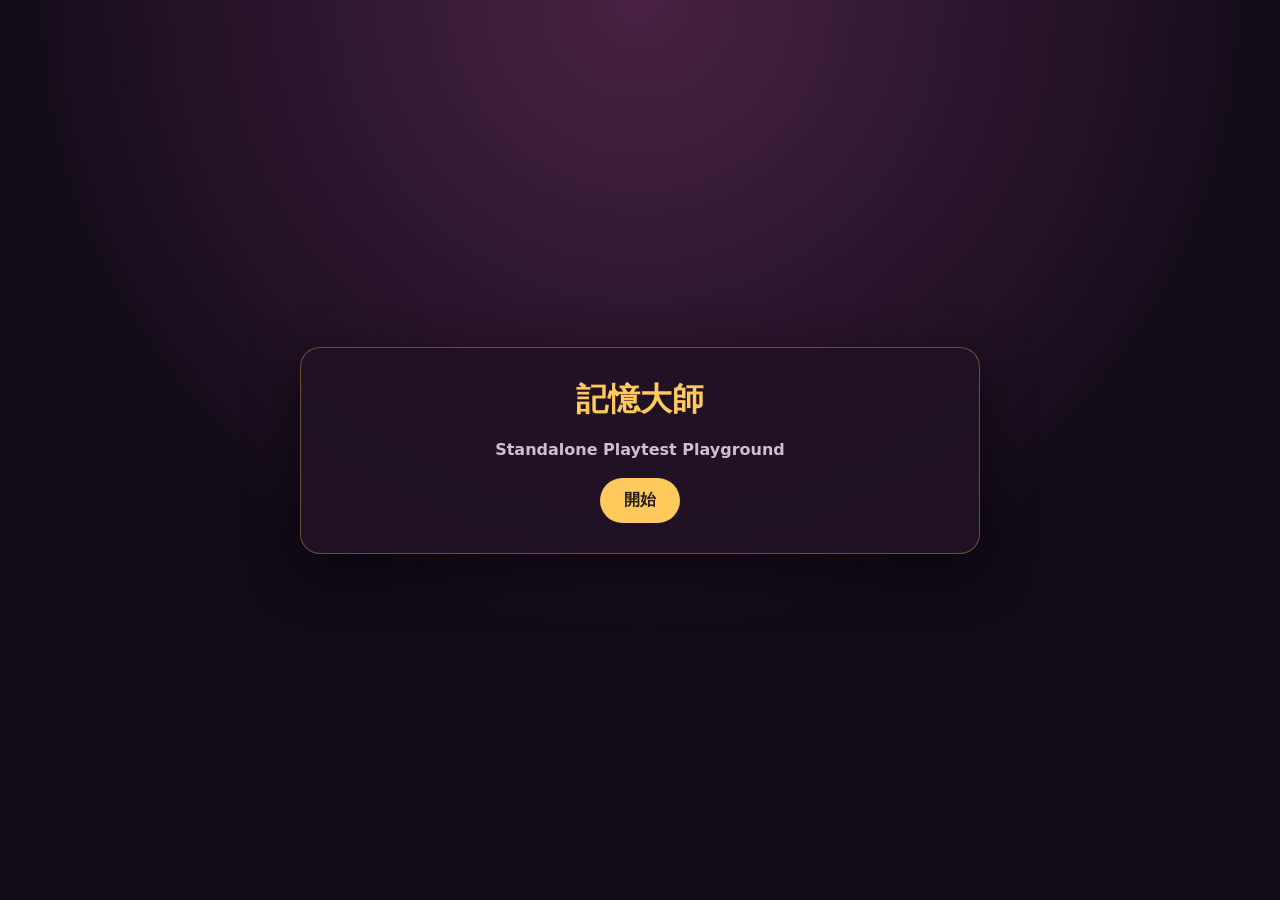
==== minigames/memory-master.html @ 8f2a47fe "Modularize mini-game development workflow" ====
<!doctype html>
<html lang="zh-Hant">
<head>
  <meta charset="UTF-8">
  <meta name="viewport" content="width=device-width, initial-scale=1">
  <title>記憶大師 Playground</title>
  <link rel="stylesheet" href="memory-master.css">
</head>
<body class="memory-master-playground">
  <main class="memory-master-playground-shell">
    <h1>記憶大師</h1>
    <p id="playground-meta" class="memory-master-playground-meta">Standalone Playtest Playground</p>
    <div id="memory-master-stage" class="memory-master-playground-stage"></div>
    <p id="playground-result" class="memory-master-playground-result" aria-live="polite"></p>
    <button id="playground-action" type="button">開始</button>
  </main>
  <script src="memory-master.js"></script>
  <script>
    const stage = document.querySelector("#memory-master-stage");
    const meta = document.querySelector("#playground-meta");
    const result = document.querySelector("#playground-result");
    const action = document.querySelector("#playground-action");
    let controller = null;

    function startPlaygroundRound() {
      controller?.destroy();
      result.textContent = "";
      action.hidden = true;
      controller = MemoryMaster.start({
        container: stage,
        onComplete(outcome) {
          result.textContent = outcome.success ? "SUCCESS" : "FAILURE";
          action.textContent = "再玩一次";
          action.hidden = false;
        }
      });
      const language = controller.round.language;
      meta.textContent = language === "zh" ? `本次主題：${controller.round.themeName}` : `Theme: ${controller.round.themeName}`;
    }

    action.addEventListener("click", startPlaygroundRound);
  </script>
</body>
</html>
---- minigames/memory-master.css ----
.memory-master{display:grid;gap:12px}.memory-master-prompt{min-height:2em;margin:0;color:var(--gold);font-size:clamp(1rem,3vw,1.35rem);font-weight:900}.memory-question{display:grid;justify-items:center;gap:2px;color:var(--cream)}.memory-question-prompt{margin:0;color:var(--muted);font-size:clamp(.78rem,2.3vw,1rem);font-weight:800}.memory-question-emoji{font-size:clamp(4rem,10vw,5rem);line-height:1}.memory-question-name{max-width:100%;color:var(--gold);font-size:clamp(1rem,3vw,1.35rem);font-weight:950;line-height:1.1;overflow-wrap:anywhere}.memory-master-grid{display:grid;grid-template-columns:repeat(4,minmax(0,1fr));gap:9px}.memory-master-card{display:flex;min-width:0;aspect-ratio:1/1.05;flex-direction:column;align-items:center;justify-content:center;gap:5px;padding:7px;border:2px solid #ffc95c66;border-radius:13px;color:var(--cream);background:linear-gradient(145deg,#4b2546,#25152b);box-shadow:0 5px 13px #0005;cursor:pointer;touch-action:manipulation}.memory-master-card.face-up{color:#271b17;background:linear-gradient(145deg,#fffdf4,#e7d5b5)}.memory-master-card span:not(.memory-card-back){font-size:clamp(2.25rem,7vw,4rem);line-height:1}.memory-master-card b{max-width:100%;font-size:clamp(.66rem,2vw,.94rem);line-height:1.15;overflow-wrap:anywhere}.memory-card-back{font-size:clamp(2rem,7vw,3.6rem);font-weight:950}.memory-master-card.correct{border-color:#72ffbd;box-shadow:0 0 22px #43e59b99}.memory-master-card.wrong{border-color:#ff7379;box-shadow:0 0 22px #e8495099}.memory-master-card.target{border-color:var(--gold);box-shadow:0 0 22px #ffc95caa}.memory-master-card:disabled{cursor:default;opacity:1}
@media(max-width:759px){.memory-master{gap:6px}.memory-question{gap:0}.memory-question-emoji{font-size:clamp(3.6rem,15vw,4.35rem)}.memory-question-name{font-size:clamp(.92rem,4vw,1.15rem)}.memory-master-grid{gap:5px}.memory-master-card{padding:4px;border-radius:9px}.memory-master-card span:not(.memory-card-back){font-size:clamp(1.9rem,10vw,2.8rem)}.memory-master-card b{font-size:clamp(.6rem,2.8vw,.78rem)}}

.memory-master-playground{--gold:#ffc95c;--cream:#fff7df;--muted:#cdbfcf;min-height:100dvh;margin:0;display:grid;place-items:center;padding:16px;box-sizing:border-box;color:var(--cream);background:radial-gradient(circle at top,#492244,#120b18 58%);font-family:system-ui,-apple-system,"Segoe UI",sans-serif}.memory-master-playground-shell{width:min(680px,100%);padding:clamp(18px,4vw,30px);box-sizing:border-box;border:1px solid #ffc95c55;border-radius:20px;background:#211225ee;box-shadow:0 18px 50px #0008;text-align:center}.memory-master-playground h1{margin:0 0 18px;color:var(--gold)}.memory-master-playground-meta{min-height:1.5em;margin:0 0 12px;color:var(--muted);font-weight:800}.memory-master-playground button:not(.memory-master-card){padding:12px 24px;border:0;border-radius:999px;color:#271b17;background:var(--gold);font:inherit;font-weight:900;cursor:pointer}.memory-master-playground-stage:empty{display:none}.memory-master-playground-stage:not(:empty){margin:16px 0}.memory-master-playground-result{margin:14px 0;color:var(--gold);font-size:1.35rem;font-weight:950}
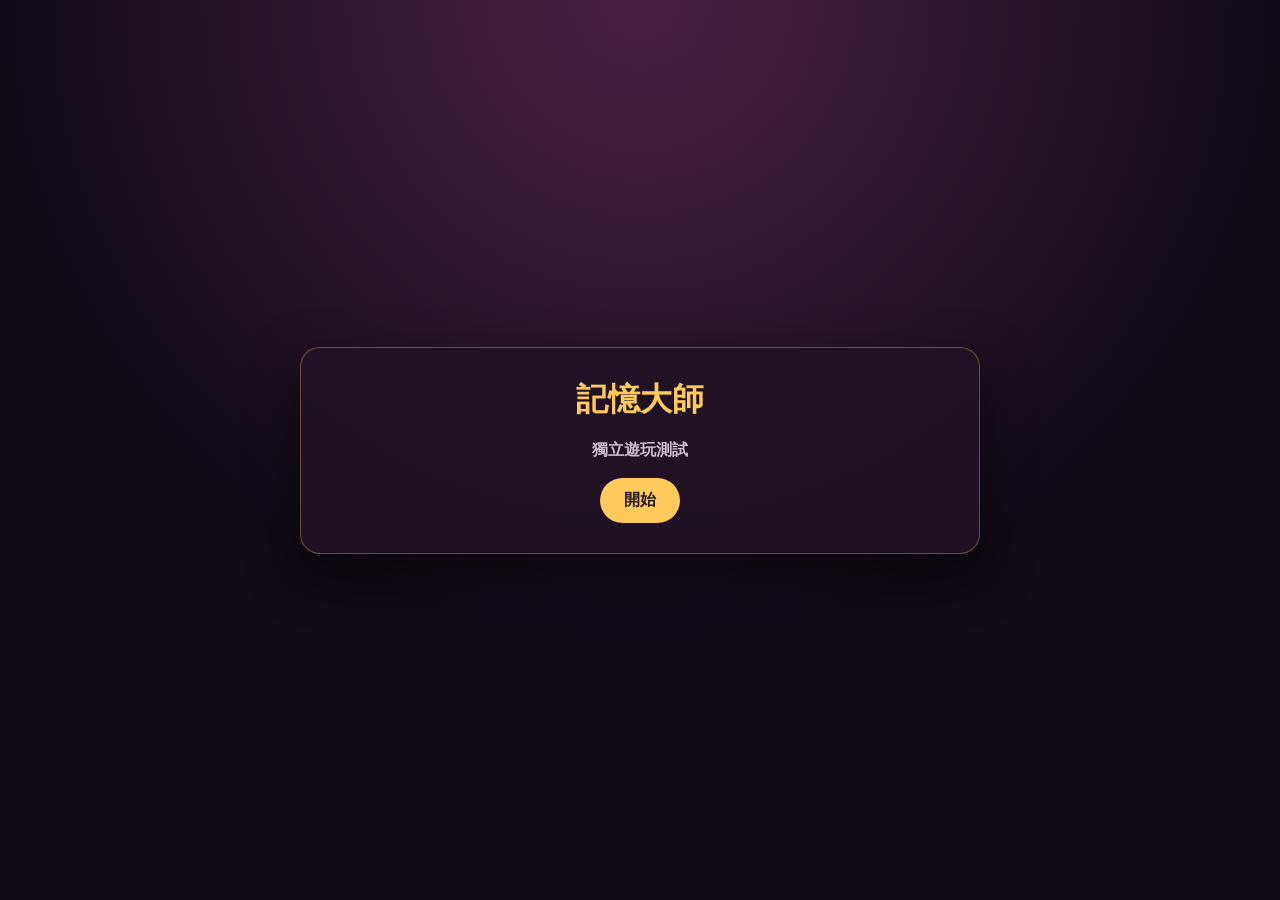
==== commit 06a366f8: "Complete advanced mode gameplay expansion" ====
--- a/minigames/memory-master.html
+++ b/minigames/memory-master.html
@@ -9,7 +9,7 @@
 <body class="memory-master-playground">
   <main class="memory-master-playground-shell">
     <h1>記憶大師</h1>
-    <p id="playground-meta" class="memory-master-playground-meta">Standalone Playtest Playground</p>
+    <p id="playground-meta" class="memory-master-playground-meta">獨立遊玩測試</p>
     <div id="memory-master-stage" class="memory-master-playground-stage"></div>
     <p id="playground-result" class="memory-master-playground-result" aria-live="polite"></p>
     <button id="playground-action" type="button">開始</button>
@@ -29,13 +29,13 @@
       controller = MemoryMaster.start({
         container: stage,
         onComplete(outcome) {
-          result.textContent = outcome.success ? "SUCCESS" : "FAILURE";
+          result.textContent = outcome.success ? "成功" : "失敗";
           action.textContent = "再玩一次";
           action.hidden = false;
         }
       });
-      const language = controller.round.language;
-      meta.textContent = language === "zh" ? `本次主題：${controller.round.themeName}` : `Theme: ${controller.round.themeName}`;
+      const theme = MemoryMaster.themes.find(item => item.id === controller.round.themeId);
+      meta.textContent = `本次主題：${theme?.name.zh ?? controller.round.themeName}`;
     }
 
     action.addEventListener("click", startPlaygroundRound);
--- a/minigames/memory-master.css
+++ b/minigames/memory-master.css
@@ -1,4 +1,4 @@
-.memory-master{display:grid;gap:12px}.memory-master-prompt{min-height:2em;margin:0;color:var(--gold);font-size:clamp(1rem,3vw,1.35rem);font-weight:900}.memory-question{display:grid;justify-items:center;gap:2px;color:var(--cream)}.memory-question-prompt{margin:0;color:var(--muted);font-size:clamp(.78rem,2.3vw,1rem);font-weight:800}.memory-question-emoji{font-size:clamp(4rem,10vw,5rem);line-height:1}.memory-question-name{max-width:100%;color:var(--gold);font-size:clamp(1rem,3vw,1.35rem);font-weight:950;line-height:1.1;overflow-wrap:anywhere}.memory-master-grid{display:grid;grid-template-columns:repeat(4,minmax(0,1fr));gap:9px}.memory-master-card{display:flex;min-width:0;aspect-ratio:1/1.05;flex-direction:column;align-items:center;justify-content:center;gap:5px;padding:7px;border:2px solid #ffc95c66;border-radius:13px;color:var(--cream);background:linear-gradient(145deg,#4b2546,#25152b);box-shadow:0 5px 13px #0005;cursor:pointer;touch-action:manipulation}.memory-master-card.face-up{color:#271b17;background:linear-gradient(145deg,#fffdf4,#e7d5b5)}.memory-master-card span:not(.memory-card-back){font-size:clamp(2.25rem,7vw,4rem);line-height:1}.memory-master-card b{max-width:100%;font-size:clamp(.66rem,2vw,.94rem);line-height:1.15;overflow-wrap:anywhere}.memory-card-back{font-size:clamp(2rem,7vw,3.6rem);font-weight:950}.memory-master-card.correct{border-color:#72ffbd;box-shadow:0 0 22px #43e59b99}.memory-master-card.wrong{border-color:#ff7379;box-shadow:0 0 22px #e8495099}.memory-master-card.target{border-color:var(--gold);box-shadow:0 0 22px #ffc95caa}.memory-master-card:disabled{cursor:default;opacity:1}
+.memory-master{display:grid;gap:12px}.memory-master-prompt{min-height:2em;margin:0;color:var(--gold);font-size:clamp(1rem,3vw,1.35rem);font-weight:900}.memory-question{display:grid;justify-items:center;gap:2px;color:var(--cream)}.memory-question-prompt{margin:0;color:var(--muted);font-size:clamp(.78rem,2.3vw,1rem);font-weight:800}.memory-question-emoji{font-size:clamp(4rem,10vw,5rem);line-height:1}.memory-question-name{max-width:100%;color:var(--gold);font-size:clamp(1rem,3vw,1.35rem);font-weight:950;line-height:1.1;overflow-wrap:anywhere}.memory-master-grid{display:grid;grid-template-columns:repeat(6,minmax(0,1fr));gap:9px}.memory-master-card{grid-column:span 2;display:flex;min-width:0;aspect-ratio:1/1.05;flex-direction:column;align-items:center;justify-content:center;gap:5px;padding:7px;border:2px solid #ffc95c66;border-radius:13px;color:var(--cream);background:linear-gradient(145deg,#4b2546,#25152b);box-shadow:0 5px 13px #0005;cursor:pointer;touch-action:manipulation}.memory-master-card:nth-child(4){grid-column:2/span 2}.memory-master-card:nth-child(5){grid-column:4/span 2}.memory-master-card.face-up{color:#271b17;background:linear-gradient(145deg,#fffdf4,#e7d5b5)}.memory-master-card span:not(.memory-card-back){font-size:clamp(2.25rem,7vw,4rem);line-height:1}.memory-master-card b{max-width:100%;font-size:clamp(.66rem,2vw,.94rem);line-height:1.15;overflow-wrap:anywhere}.memory-card-back{font-size:clamp(2rem,7vw,3.6rem);font-weight:950}.memory-master-card.correct{border-color:#72ffbd;box-shadow:0 0 22px #43e59b99}.memory-master-card.wrong{border-color:#ff7379;box-shadow:0 0 22px #e8495099}.memory-master-card.target{border-color:var(--gold);box-shadow:0 0 22px #ffc95caa}.memory-master-card:disabled{cursor:default;opacity:1}
 @media(max-width:759px){.memory-master{gap:6px}.memory-question{gap:0}.memory-question-emoji{font-size:clamp(3.6rem,15vw,4.35rem)}.memory-question-name{font-size:clamp(.92rem,4vw,1.15rem)}.memory-master-grid{gap:5px}.memory-master-card{padding:4px;border-radius:9px}.memory-master-card span:not(.memory-card-back){font-size:clamp(1.9rem,10vw,2.8rem)}.memory-master-card b{font-size:clamp(.6rem,2.8vw,.78rem)}}
 
-.memory-master-playground{--gold:#ffc95c;--cream:#fff7df;--muted:#cdbfcf;min-height:100dvh;margin:0;display:grid;place-items:center;padding:16px;box-sizing:border-box;color:var(--cream);background:radial-gradient(circle at top,#492244,#120b18 58%);font-family:system-ui,-apple-system,"Segoe UI",sans-serif}.memory-master-playground-shell{width:min(680px,100%);padding:clamp(18px,4vw,30px);box-sizing:border-box;border:1px solid #ffc95c55;border-radius:20px;background:#211225ee;box-shadow:0 18px 50px #0008;text-align:center}.memory-master-playground h1{margin:0 0 18px;color:var(--gold)}.memory-master-playground-meta{min-height:1.5em;margin:0 0 12px;color:var(--muted);font-weight:800}.memory-master-playground button:not(.memory-master-card){padding:12px 24px;border:0;border-radius:999px;color:#271b17;background:var(--gold);font:inherit;font-weight:900;cursor:pointer}.memory-master-playground-stage:empty{display:none}.memory-master-playground-stage:not(:empty){margin:16px 0}.memory-master-playground-result{margin:14px 0;color:var(--gold);font-size:1.35rem;font-weight:950}
+.memory-master-playground{--gold:#ffc95c;--cream:#fff7df;--muted:#cdbfcf;height:100dvh;margin:0;display:grid;place-items:center;padding:16px;box-sizing:border-box;overflow:hidden;color:var(--cream);background:radial-gradient(circle at top,#492244,#120b18 58%);font-family:system-ui,-apple-system,"Segoe UI",sans-serif}.memory-master-playground-shell{width:min(680px,100%);max-height:calc(100dvh - 32px);padding:clamp(18px,4vw,30px);box-sizing:border-box;overflow-y:auto;border:1px solid #ffc95c55;border-radius:20px;background:#211225ee;box-shadow:0 18px 50px #0008;text-align:center}.memory-master-playground h1{margin:0 0 18px;color:var(--gold)}.memory-master-playground-meta{min-height:1.5em;margin:0 0 12px;color:var(--muted);font-weight:800}.memory-master-playground button:not(.memory-master-card){padding:12px 24px;border:0;border-radius:999px;color:#271b17;background:var(--gold);font:inherit;font-weight:900;cursor:pointer}.memory-master-playground-stage:empty{display:none}.memory-master-playground-stage:not(:empty){margin:16px 0}.memory-master-playground-result{margin:14px 0;color:var(--gold);font-size:1.35rem;font-weight:950}
